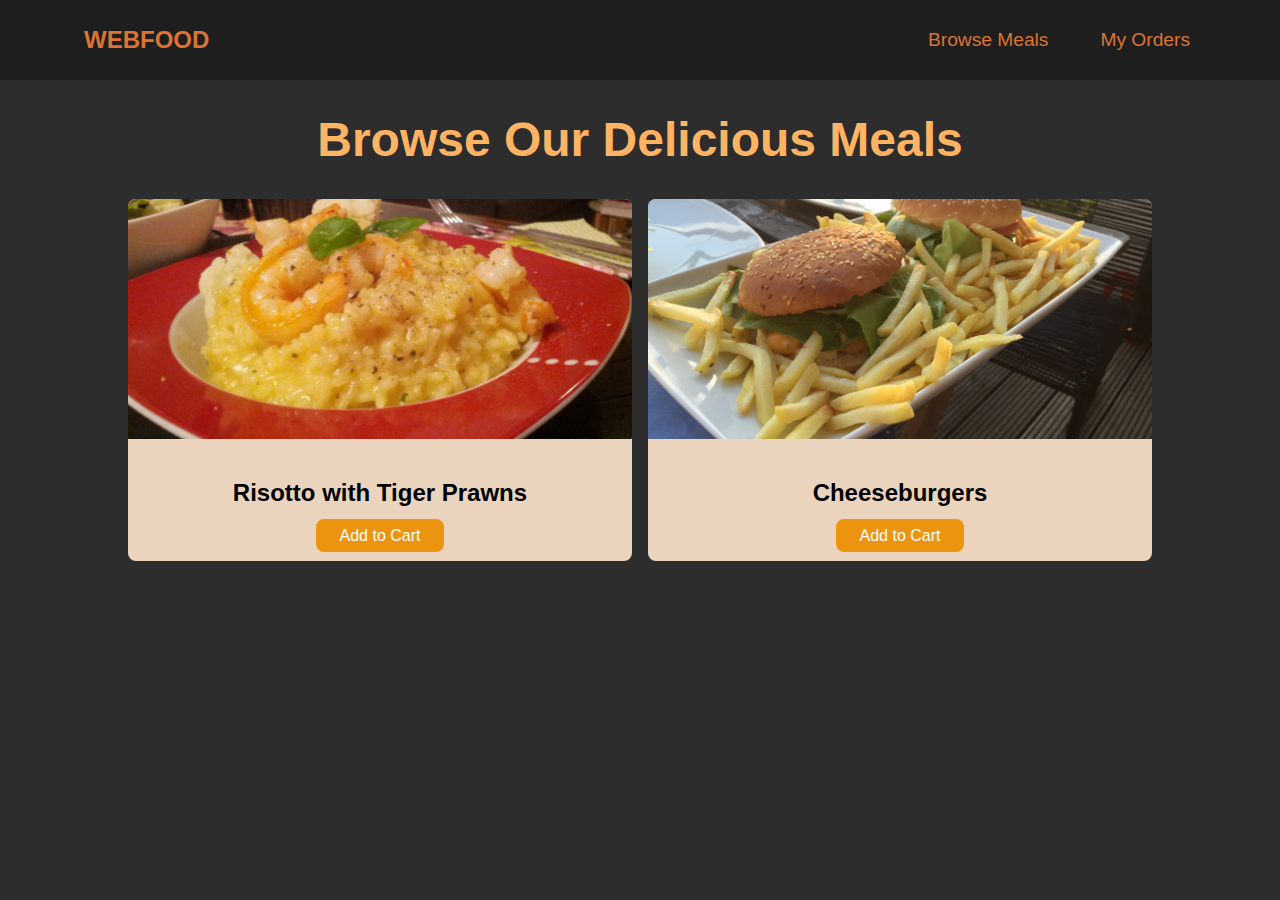
==== module-04/index.html @ 97c520a4 "module 4" ====
<!DOCTYPE html>
<html lang="en">
  <head>
    <meta charset="UTF-8" />
    <link rel="stylesheet" href="shared.css" />
    <link rel="preconnect" href="https://fonts.googleapis.com" />
    <link rel="preconnect" href="https://fonts.gstatic.com" crossorigin />
    <link
      href="https://fonts.googleapis.com/css2?family=Oleo+Script:wght@400;700&family=Quicksand:wght@300..700&family=Raleway:ital,wght@0,100..900;1,100..900&display=swap"
      rel="stylesheet"
    />
    <title>Web Food</title>
  </head>
  <body>
    <header id="main-header">
      <div>
        <a href="./index.html" id="logo">WEBFOOD</a>
      </div>
      <nav>
        <ul>
          <li>
            <a href="./meals.html">Browse Meals</a>
          </li>
          <li>
            <a href="./cart.html">My Orders</a>
          </li>
        </ul>
      </nav>
    </header>
    <main>
      <h1>Browse Our Delicious Meals</h1>
      <section id="latest-products">
        <ul>
          <li class="food-item">
            <article>
              <img src="./images/risotto.jpg" alt="Risotto meal" />
              <div class="food-item-content">
                <h2>Risotto with Tiger Prawns</h2>
                <a href="./" class="btn">Add to Cart</a>
              </div>
            </article>
          </li>
          <li class="food-item">
            <article>
              <img src="./images/cheeseburgers.jpg" alt="Cheese Burger meal" />
              <div class="food-item-content">
                <h2>Cheeseburgers</h2>
                <a href="./" class="btn">Add to Cart</a>
              </div>
            </article>
          </li>
        </ul>
      </section>
    </main>
  </body>
</html>
---- module-04/shared.css ----
/* 
Unit Size:
px: device pixle
%: parent content
em: parent element font size
rem: root element font size
*/

body {
  margin: 0;
  font-family: "Robot", sans-serif;
  background-color: rgb(45, 45, 45);
}

a {
  text-decoration: none;
}

#main-header {
  height: 5rem;
  display: flex;
  justify-content: space-between;
  align-items: center;
  background-color: rgb(30, 30, 30);
  padding: 0 5%;
}

#logo {
  color: rgb(220, 115, 50);
  padding: 10px 20px;
  border-radius: 8px;
  font-weight: bold;
  font-size: 1.5rem;
}

#main-header ul {
  list-style: none;
  display: flex;
  margin: 0;
  padding: 0;
}

#main-header li {
  padding: 0 1rem;
}

#main-header nav a {
  color: rgb(220, 115, 50);
  padding: 10px;
  border-radius: 8px;
  font-size: 1.2rem;
}

#main-header nav a:hover {
  background-color: rgb(220, 115, 50);
  color: rgb(30, 30, 30);
}

main h1 {
  text-align: center;
  font-size: 3rem;
  color: rgb(255, 180, 100);
}

#latest-products {
  width: 80%;
  margin: 2rem auto;
}

#latest-products ul {
  display: grid;
  grid-template-columns: 1fr 1fr;
  gap: 1rem;
  margin: 0;
  padding: 0;
  list-style: none;
}

.food-item {
  background-color: rgb(234, 212, 190);
  border-radius: 8px;
  overflow: hidden;
  margin-bottom: 24px;
}

.food-item img {
  height: 15rem;
  width: 100%;
  object-fit: cover;
}

.food-item-content {
  padding: 1rem;
  text-align: center;
}

.btn {
  background-color: rgb(236, 148, 16);
  padding: 0.5rem 1.5rem;
  border-radius: 8px;
  color: white;
}

.btn:hover {
  background-color: rgb(252, 164, 33);
}
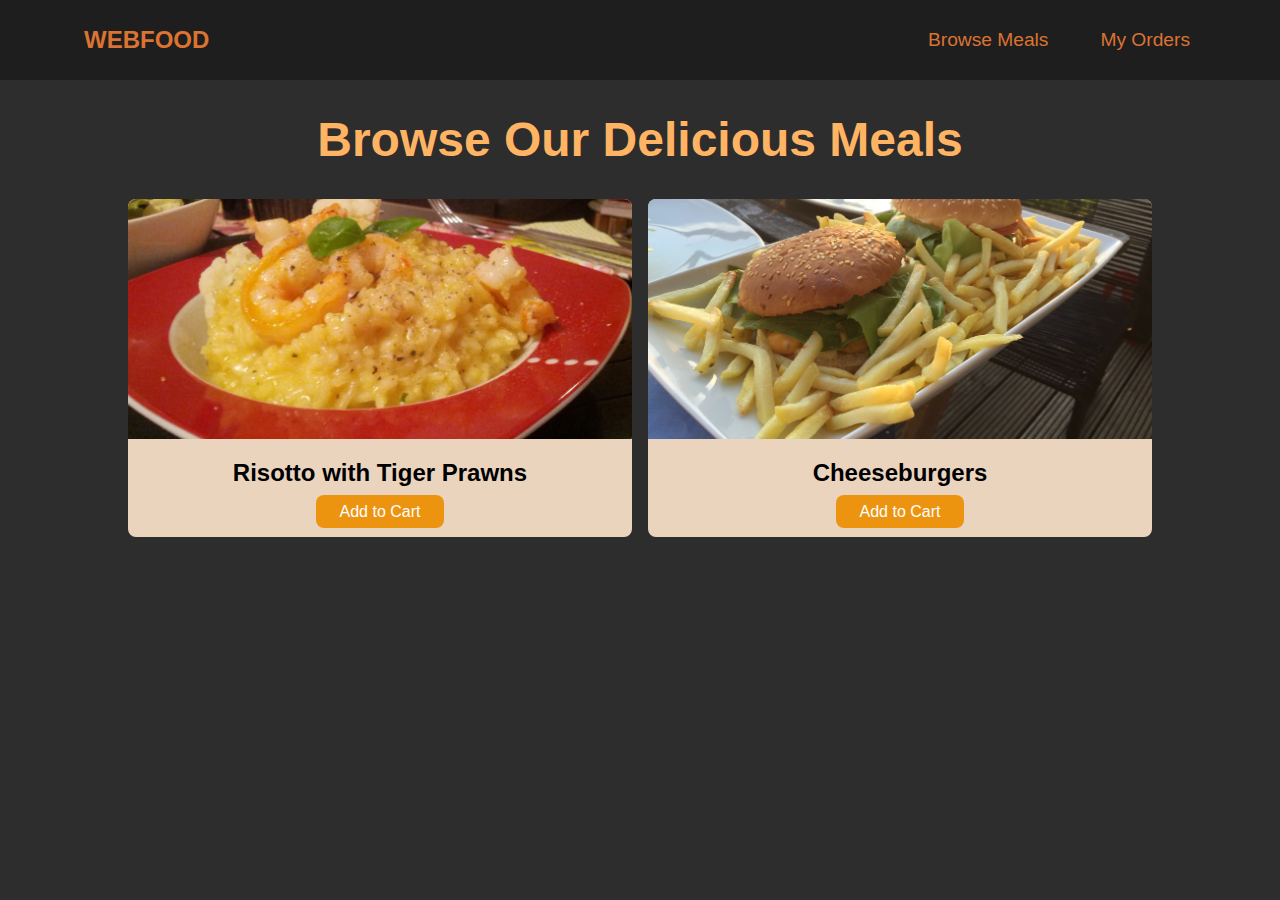
==== commit 7c25163e: "module 4" ====
--- a/module-04/index.html
+++ b/module-04/index.html
@@ -26,7 +26,31 @@
           </li>
         </ul>
       </nav>
+      <a href="#side-drawer" class="menu-btn">
+        <span></span>
+        <span></span>
+        <span></span>
+      </a>
     </header>
+    <aside id="side-drawer">
+      <header>
+        <a href="#" class="menu-btn">
+          <span></span>
+          <span></span>
+          <span></span>
+        </a>
+      </header>
+      <nav>
+        <ul>
+          <li>
+            <a href="./meals.html">Browse Meals</a>
+          </li>
+          <li>
+            <a href="./cart.html">My Orders</a>
+          </li>
+        </ul>
+      </nav>
+    </aside>
     <main>
       <h1>Browse Our Delicious Meals</h1>
       <section id="latest-products">
--- a/module-04/shared.css
+++ b/module-04/shared.css
@@ -33,6 +33,20 @@
   font-size: 1.5rem;
 }
 
+.menu-btn {
+  width: 3rem;
+  height: 3rem;
+  display: none;
+  flex-direction: column;
+  justify-content: space-around;
+}
+
+.menu-btn span {
+  width: 100%;
+  height: 3px;
+  background-color: white;
+}
+
 #main-header ul {
   list-style: none;
   display: flex;
@@ -54,6 +68,47 @@
 #main-header nav a:hover {
   background-color: rgb(220, 115, 50);
   color: rgb(30, 30, 30);
+}
+
+#side-drawer {
+  display: none;
+  width: 100%;
+  height: 100%;
+  background-color: rgb(29, 26, 27);
+  position: fixed;
+  top: 0;
+  left: 0;
+}
+
+#side-drawer:target {
+  display: block;
+}
+
+#side-drawer header {
+  height: 5rem;
+  display: flex;
+  justify-content: flex-end;
+  align-items: center;
+  background-color: rgb(29, 26, 24);
+  padding: 0 5%;
+}
+
+#side-drawer ul {
+  list-style: none;
+  margin: 0;
+  padding: 4rem 1rem;
+  display: flex;
+  flex-direction: column;
+  align-items: center;
+}
+
+#side-drawer li {
+  margin: 1rem 0;
+}
+
+#side-drawer a {
+  color: rgb(253, 239, 213);
+  font-size: 2rem;
 }
 
 main h1 {
@@ -94,6 +149,10 @@
   text-align: center;
 }
 
+.food-item h2 {
+  margin: 0 0 1rem 0;
+}
+
 .btn {
   background-color: rgb(236, 148, 16);
   padding: 0.5rem 1.5rem;
@@ -104,3 +163,20 @@
 .btn:hover {
   background-color: rgb(252, 164, 33);
 }
+
+@media (max-width: 48rem) {
+  main h1 {
+    font-size: 2rem;
+  }
+  #main-header nav {
+    display: none;
+  }
+
+  .menu-btn {
+    display: flex;
+  }
+
+  #latest-products ul {
+    grid-template-columns: 1fr;
+  }
+}
